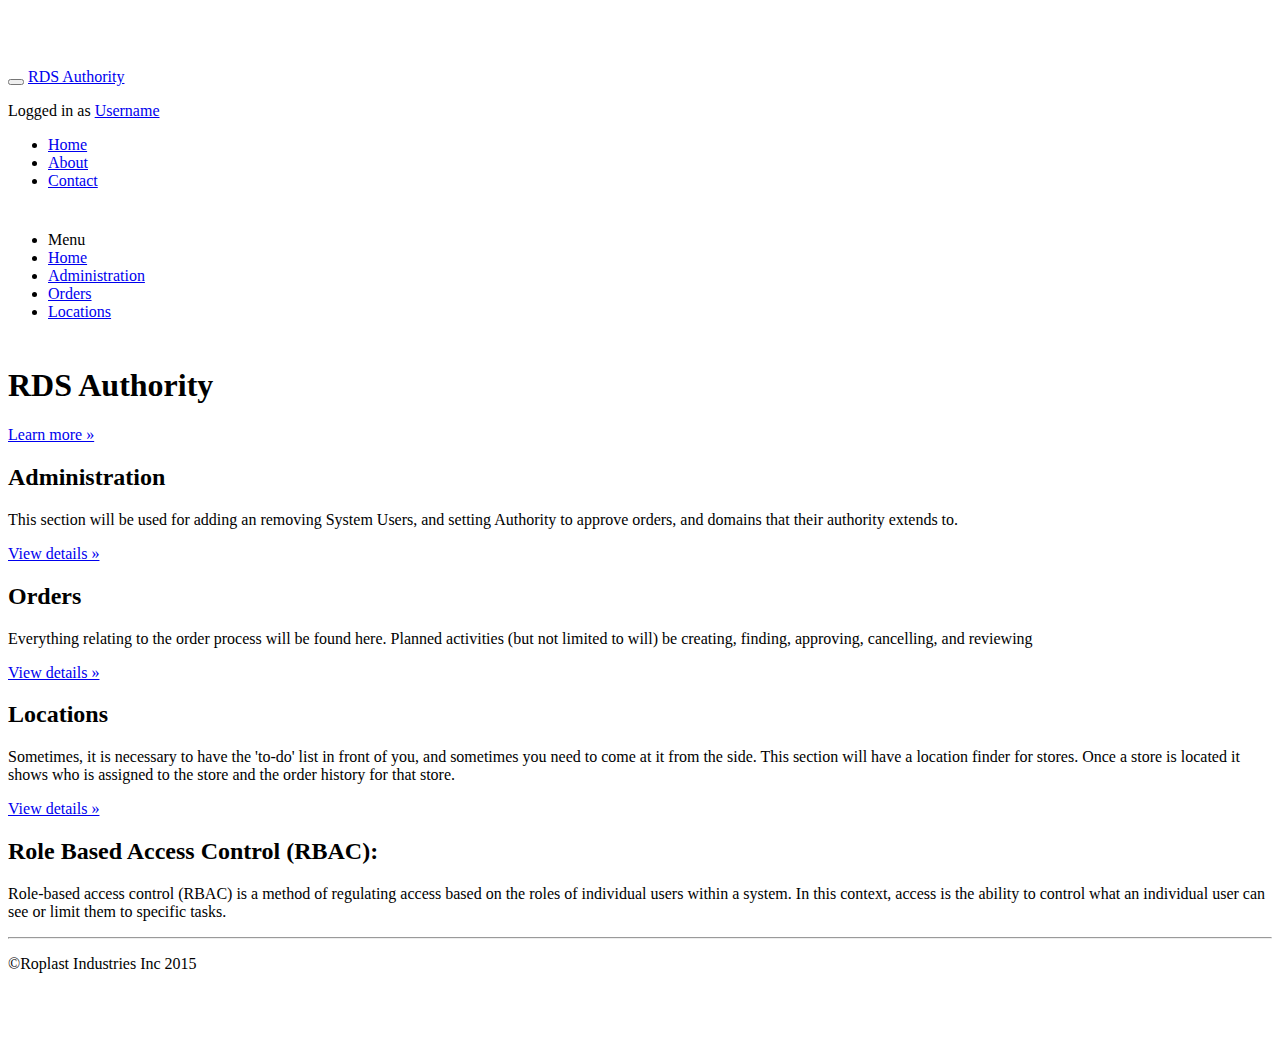
==== index.html @ 20433d4a "Cleanup for Deployment" ====
<!DOCTYPE html>
<!-- saved from url=(0049)http://getbootstrap.com/2.3.2/examples/fluid.html -->
<html lang="en"><head><meta http-equiv="Content-Type" content="text/html; charset=UTF-8">
    <meta charset="utf-8">
    <title>RDS Authority</title>
    <meta name="viewport" content="width=device-width, initial-scale=1.0">
    <meta name="description" content="RDS Authority">
    <meta name="author" content="JCockrum">

    <!-- Le styles -->
    <link href="C:\Users\Tegan\Code\Roplast\Screen_mockups\RDS_Authority_Mockup\bootstrap.css" rel="stylesheet">
    <style type="text/css">
      body{padding-top:60px;padding-bottom:40px;}
      .sidebar-nav{padding:9px 0;}
      @media max-width 980px {
      /* Enable use of floated navbar text */
      .navbar-text.pull-right{float:none;padding-left:5px;padding-right:5px;}
      }
    </style>
    <link href="C:\Users\Tegan\Code\Roplast\Screen_mockups\RDS_Authority_Mockup\Layout3.css" rel="stylesheet">

    <!-- HTML5 shim, for IE6-8 support of HTML5 elements -->
    <!--[if lt IE 9]>
      <script src="../assets/js/html5shiv.js"></script>
    <![endif]-->

    <!-- Fav and touch icons -->
    <link rel="apple-touch-icon-precomposed" sizes="144x144" href="http://getbootstrap.com/2.3.2/assets/ico/apple-touch-icon-144-precomposed.png">
    <link rel="apple-touch-icon-precomposed" sizes="114x114" href="http://getbootstrap.com/2.3.2/assets/ico/apple-touch-icon-114-precomposed.png">
    <link rel="apple-touch-icon-precomposed" sizes="72x72" href="http://getbootstrap.com/2.3.2/assets/ico/apple-touch-icon-72-precomposed.png">
    <link rel="apple-touch-icon-precomposed" href="http://getbootstrap.com/2.3.2/assets/ico/apple-touch-icon-57-precomposed.png">
    <link rel="shortcut icon" href="http://getbootstrap.com/2.3.2/assets/ico/favicon.png">
  <style type="text/css"></style></head>

  <body>

    <div class="navbar navbar-inverse navbar-fixed-top">
      <div class="navbar-inner">
        <div class="container-fluid">
          <button type="button" class="btn btn-navbar" data-toggle="collapse" data-target=".nav-collapse">
            <span class="icon-bar"></span>
            <span class="icon-bar"></span>
            <span class="icon-bar"></span>
          </button>
          <a class="brand" href="file:///C:/Users/Tegan/Code/Roplast/Screen_mockups/RDS_Authority_Mockup/index.html">RDS Authority</a>
          <div class="nav-collapse collapse">
            <p class="navbar-text pull-right">
			<!--TODO: Add uname to Session w/retrun from login -->
              Logged in as <a href="file:///C:/Users/Tegan/Code/Roplast/Screen_mockups/RDS_Authority_Mockup/Layout3-auth.html" class="navbar-link">Username</a>
            </p>
            <ul class="nav">
              <li class="active"><a href="file:///C:/Users/Tegan/Code/Roplast/Screen_mockups/RDS_Authority_Mockup/index.html">Home</a></li>
              <li><a href="file:///C:/Users/Tegan/Code/Roplast/Screen_mockups/RDS_Authority_Mockup/Layout3-about.html">About</a></li>
              <li><a href="file:///C:/Users/Tegan/Code/Roplast/Screen_mockups/RDS_Authority_Mockup/Layout3_cont.html">Contact</a></li>
            </ul>
          </div><!--/.nav-collapse -->
        </div>
      </div>
    </div>

    <div class="container-fluid">
      <div class="row-fluid">
        <div class="span3">
          <div class="well sidebar-nav">
            <ul class="nav nav-list">
              <li class="nav-header">Menu</li>
              <li class="active"><a href="file:///C:/Users/Tegan/Code/Roplast/Screen_mockups/RDS_Authority_Mockup/index.html">Home</a></li>
              <li><a href="file:///C:/Users/Tegan/Code/Roplast/Screen_mockups/RDS_Authority_Mockup/Layout3_admin.html">Administration</a></li>
              <li><a href="file:///C:/Users/Tegan/Code/Roplast/Screen_mockups/RDS_Authority_Mockup/Layout3_orders.html">Orders</a></li>
              <li><a href="file:///C:/Users/Tegan/Code/Roplast/Screen_mockups/RDS_Authority_Mockup/Layout3_locations.html">Locations</a></li>
            </ul>
          </div><!--/.well -->
        </div><!--/span-->
        <div class="span9">
          <div class="hero-unit">
            <h1>RDS Authority</h1>
            <p></p>
            <p><a href="file:///C:/Users/Tegan/Code/Roplast/Screen_mockups/RDS_Authority_Mockup/Layout3-about.html" class="btn btn-primary btn-large">Learn more »</a></p>
          </div>
          <div class="row-fluid">
            <div class="span4">
              <h2>Administration</h2>
              <p>This section will be used for adding an removing System Users, and setting Authority to approve
              orders, and domains that their authority extends to.</p>
              <p><a class="btn" href="file:///C:/Users/Tegan/Code/Roplast/Screen_mockups/RDS_Authority_Mockup/Layout3_admin.html">View details »</a></p>
            </div><!--/span-->
            <div class="span4">
              <h2>Orders</h2>
              <p>Everything relating to the order process will be found here. Planned activities (but not limited to will) be creating, finding, approving, cancelling, and reviewing</p>
              <p><a class="btn" href="file:///C:/Users/Tegan/Code/Roplast/Screen_mockups/RDS_Authority_Mockup/Layout3_orders.html">View details »</a></p>
            </div><!--/span-->
              <div class="span4">
              <h2>Locations</h2>
              <p>Sometimes, it is necessary to have the 'to-do' list in front of you, and sometimes you need to come at it from the side. This section will have a location finder for stores. Once a store is located it shows who is assigned to the store and the order history for that store.
              </p>
              <p><a class="btn" href="file:///C:/Users/Tegan/Code/Roplast/Screen_mockups/RDS_Authority_Mockup/Layout3_locations.html">View details »</a></p>
            </div><!--/span-->
          </div><!--/row-->
          <div class="row-fluid">
            <div class="span4">
              <h2>Role Based Access Control (RBAC):</h2>
              <p>Role-based access control (RBAC) is a method of regulating access based on the roles of individual users within a system. In this context, access is the ability to control what an individual user can see or limit them to specific tasks.
              </p>
            </div><!--/span-->
          
          </div><!--/row-->
        </div><!--/span-->
      </div><!--/row-->

      <hr>

      <footer>
        <p>©Roplast Industries Inc 2015</p>
      </footer>

    </div><!--/.fluid-container-->

    <!-- Le javascript
    ================================================== -->
    <!-- Placed at the end of the document so the pages load faster -->
    <script src="./Layout3_files/jquery.js"></script>
    <script src="./Layout3_files/bootstrap-transition.js"></script>
    <script src="./Layout3_files/bootstrap-alert.js"></script>
    <script src="./Layout3_files/bootstrap-modal.js"></script>
    <script src="./Layout3_files/bootstrap-dropdown.js"></script>
    <script src="./Layout3_files/bootstrap-scrollspy.js"></script>
    <script src="./Layout3_files/bootstrap-tab.js"></script>
    <script src="./Layout3_files/bootstrap-tooltip.js"></script>
    <script src="./Layout3_files/bootstrap-popover.js"></script>
    <script src="./Layout3_files/bootstrap-button.js"></script>
    <script src="./Layout3_files/bootstrap-collapse.js"></script>
    <script src="./Layout3_files/bootstrap-carousel.js"></script>
    <script src="./Layout3_files/bootstrap-typeahead.js"></script>

  

</body></html>
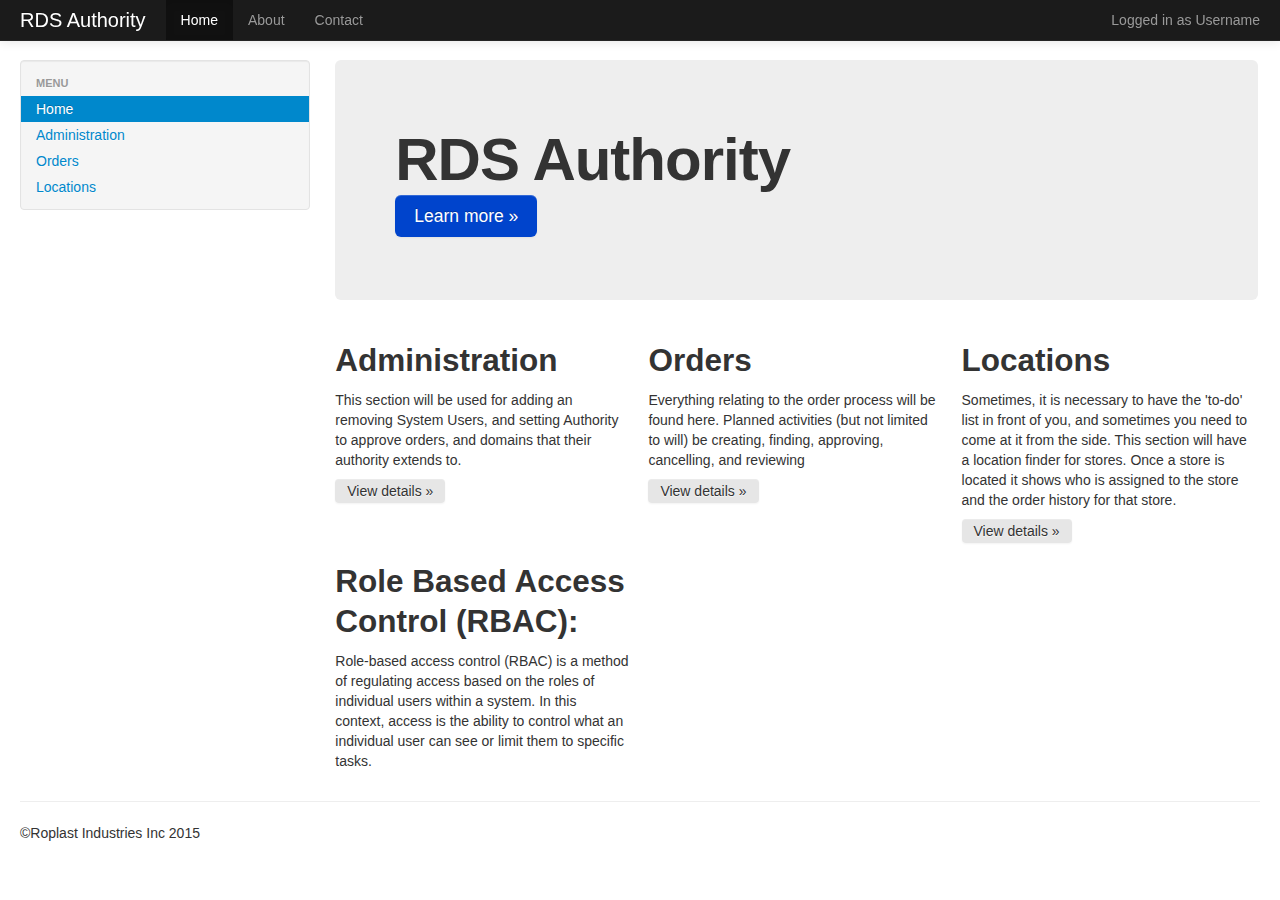
==== commit 74eb4782: "Absolute to Relative" ====
--- a/index.html
+++ b/index.html
@@ -8,7 +8,7 @@
     <meta name="author" content="JCockrum">
 
     <!-- Le styles -->
-    <link href="C:\Users\Tegan\Code\Roplast\Screen_mockups\RDS_Authority_Mockup\bootstrap.css" rel="stylesheet">
+    <link href="bootstrap.css" rel="stylesheet">
     <style type="text/css">
       body{padding-top:60px;padding-bottom:40px;}
       .sidebar-nav{padding:9px 0;}
@@ -17,7 +17,7 @@
       .navbar-text.pull-right{float:none;padding-left:5px;padding-right:5px;}
       }
     </style>
-    <link href="C:\Users\Tegan\Code\Roplast\Screen_mockups\RDS_Authority_Mockup\Layout3.css" rel="stylesheet">
+    <link href="Layout3.css" rel="stylesheet">
 
     <!-- HTML5 shim, for IE6-8 support of HTML5 elements -->
     <!--[if lt IE 9]>
@@ -42,16 +42,16 @@
             <span class="icon-bar"></span>
             <span class="icon-bar"></span>
           </button>
-          <a class="brand" href="file:///C:/Users/Tegan/Code/Roplast/Screen_mockups/RDS_Authority_Mockup/index.html">RDS Authority</a>
+          <a class="brand" href="index.html">RDS Authority</a>
           <div class="nav-collapse collapse">
             <p class="navbar-text pull-right">
 			<!--TODO: Add uname to Session w/retrun from login -->
-              Logged in as <a href="file:///C:/Users/Tegan/Code/Roplast/Screen_mockups/RDS_Authority_Mockup/Layout3-auth.html" class="navbar-link">Username</a>
+              Logged in as <a href="Layout3-auth.html" class="navbar-link">Username</a>
             </p>
             <ul class="nav">
-              <li class="active"><a href="file:///C:/Users/Tegan/Code/Roplast/Screen_mockups/RDS_Authority_Mockup/index.html">Home</a></li>
-              <li><a href="file:///C:/Users/Tegan/Code/Roplast/Screen_mockups/RDS_Authority_Mockup/Layout3-about.html">About</a></li>
-              <li><a href="file:///C:/Users/Tegan/Code/Roplast/Screen_mockups/RDS_Authority_Mockup/Layout3_cont.html">Contact</a></li>
+              <li class="active"><a href="index.html">Home</a></li>
+              <li><a href="Layout3-about.html">About</a></li>
+              <li><a href="Layout3_cont.html">Contact</a></li>
             </ul>
           </div><!--/.nav-collapse -->
         </div>
@@ -64,10 +64,10 @@
           <div class="well sidebar-nav">
             <ul class="nav nav-list">
               <li class="nav-header">Menu</li>
-              <li class="active"><a href="file:///C:/Users/Tegan/Code/Roplast/Screen_mockups/RDS_Authority_Mockup/index.html">Home</a></li>
-              <li><a href="file:///C:/Users/Tegan/Code/Roplast/Screen_mockups/RDS_Authority_Mockup/Layout3_admin.html">Administration</a></li>
-              <li><a href="file:///C:/Users/Tegan/Code/Roplast/Screen_mockups/RDS_Authority_Mockup/Layout3_orders.html">Orders</a></li>
-              <li><a href="file:///C:/Users/Tegan/Code/Roplast/Screen_mockups/RDS_Authority_Mockup/Layout3_locations.html">Locations</a></li>
+              <li class="active"><a href="index.html">Home</a></li>
+              <li><a href="Layout3_admin.html">Administration</a></li>
+              <li><a href="Layout3_orders.html">Orders</a></li>
+              <li><a href="Layout3_locations.html">Locations</a></li>
             </ul>
           </div><!--/.well -->
         </div><!--/span-->
@@ -75,25 +75,25 @@
           <div class="hero-unit">
             <h1>RDS Authority</h1>
             <p></p>
-            <p><a href="file:///C:/Users/Tegan/Code/Roplast/Screen_mockups/RDS_Authority_Mockup/Layout3-about.html" class="btn btn-primary btn-large">Learn more »</a></p>
+            <p><a href="Layout3-about.html" class="btn btn-primary btn-large">Learn more »</a></p>
           </div>
           <div class="row-fluid">
             <div class="span4">
               <h2>Administration</h2>
               <p>This section will be used for adding an removing System Users, and setting Authority to approve
               orders, and domains that their authority extends to.</p>
-              <p><a class="btn" href="file:///C:/Users/Tegan/Code/Roplast/Screen_mockups/RDS_Authority_Mockup/Layout3_admin.html">View details »</a></p>
+              <p><a class="btn" href="Layout3_admin.html">View details »</a></p>
             </div><!--/span-->
             <div class="span4">
               <h2>Orders</h2>
               <p>Everything relating to the order process will be found here. Planned activities (but not limited to will) be creating, finding, approving, cancelling, and reviewing</p>
-              <p><a class="btn" href="file:///C:/Users/Tegan/Code/Roplast/Screen_mockups/RDS_Authority_Mockup/Layout3_orders.html">View details »</a></p>
+              <p><a class="btn" href="Layout3_orders.html">View details »</a></p>
             </div><!--/span-->
               <div class="span4">
               <h2>Locations</h2>
               <p>Sometimes, it is necessary to have the 'to-do' list in front of you, and sometimes you need to come at it from the side. This section will have a location finder for stores. Once a store is located it shows who is assigned to the store and the order history for that store.
               </p>
-              <p><a class="btn" href="file:///C:/Users/Tegan/Code/Roplast/Screen_mockups/RDS_Authority_Mockup/Layout3_locations.html">View details »</a></p>
+              <p><a class="btn" href="Layout3_locations.html">View details »</a></p>
             </div><!--/span-->
           </div><!--/row-->
           <div class="row-fluid">
@@ -118,19 +118,19 @@
     <!-- Le javascript
     ================================================== -->
     <!-- Placed at the end of the document so the pages load faster -->
-    <script src="./Layout3_files/jquery.js"></script>
-    <script src="./Layout3_files/bootstrap-transition.js"></script>
-    <script src="./Layout3_files/bootstrap-alert.js"></script>
-    <script src="./Layout3_files/bootstrap-modal.js"></script>
-    <script src="./Layout3_files/bootstrap-dropdown.js"></script>
-    <script src="./Layout3_files/bootstrap-scrollspy.js"></script>
-    <script src="./Layout3_files/bootstrap-tab.js"></script>
-    <script src="./Layout3_files/bootstrap-tooltip.js"></script>
-    <script src="./Layout3_files/bootstrap-popover.js"></script>
-    <script src="./Layout3_files/bootstrap-button.js"></script>
-    <script src="./Layout3_files/bootstrap-collapse.js"></script>
-    <script src="./Layout3_files/bootstrap-carousel.js"></script>
-    <script src="./Layout3_files/bootstrap-typeahead.js"></script>
+    <script src="./index_files/jquery.js"></script>
+    <script src="./index_files/bootstrap-transition.js"></script>
+    <script src="./index_files/bootstrap-alert.js"></script>
+    <script src="./index_files/bootstrap-modal.js"></script>
+    <script src="./index_files/bootstrap-dropdown.js"></script>
+    <script src="./index_files/bootstrap-scrollspy.js"></script>
+    <script src="./index_files/bootstrap-tab.js"></script>
+    <script src="./index_files/bootstrap-tooltip.js"></script>
+    <script src="./index_files/bootstrap-popover.js"></script>
+    <script src="./index_files/bootstrap-button.js"></script>
+    <script src="./index_files/bootstrap-collapse.js"></script>
+    <script src="./index_files/bootstrap-carousel.js"></script>
+    <script src="./index_files/bootstrap-typeahead.js"></script>
 
   
 
--- a/Layout3.css
+++ b/Layout3.css
@@ -0,0 +1,285 @@
+/*!
+ * Bootstrap Responsive v2.3.2
+ *
+ * Copyright 2012 Twitter, Inc
+ * Licensed under the Apache License v2.0
+ * http://www.apache.org/licenses/LICENSE-2.0
+ *
+ * Designed and built with all the love in the world @twitter by @mdo and @fat.
+ */
+ 
+ .clearfix{zoom:1;}
+.clearfix:before,.clearfix:after{display:table;line-height:0;content:"";}
+.clearfix:after{clear:both;}
+.hide-text{font:0/0 a;color:transparent;text-shadow:none;background-color:transparent;border:0;}
+.input-block-level{display:block;width:100%;min-height:30px;-webkit-box-sizing:border-box;-moz-box-sizing:border-box;box-sizing:border-box;}
+@-ms-viewport{width:device-width;}
+.hidden{display:none;visibility:hidden;}
+.visible-phone{display:none!important;}
+.visible-tablet{display:none!important;}
+.hidden-desktop{display:none!important;}
+.visible-desktop{display:inherit!important;}
+@media min-width 768px and max-width 979px {
+.hidden-desktop{display:inherit!important;}
+.visible-desktop{display:none!important;}
+.visible-tablet{display:inherit!important;}
+.hidden-tablet{display:none!important;}
+}
+@media max-width 767px {
+.hidden-desktop{display:inherit!important;}
+.visible-desktop{display:none!important;}
+.visible-phone{display:inherit!important;}
+.hidden-phone{display:none!important;}
+}
+.visible-print{display:none!important;}
+@media print {
+.visible-print{display:inherit!important;}
+.hidden-print{display:none!important;}
+}
+@media min-width 1200px {
+.row{margin-left:-30px;zoom:1;}
+.row:before,.row:after{display:table;line-height:0;content:"";}
+.row:after{clear:both;}
+[class*="span"]{float:left;min-height:1px;margin-left:30px;}
+.container,.navbar-static-top .container,.navbar-fixed-top .container,.navbar-fixed-bottom .container{width:1170px;}
+.span12{width:1170px;}
+.span11{width:1070px;}
+.span10{width:970px;}
+.span9{width:870px;}
+.span8{width:770px;}
+.span7{width:670px;}
+.span6{width:570px;}
+.span5{width:470px;}
+.span4{width:370px;}
+.span3{width:270px;}
+.span2{width:170px;}
+.span1{width:70px;}
+.offset12{margin-left:1230px;}
+.offset11{margin-left:1130px;}
+.offset10{margin-left:1030px;}
+.offset9{margin-left:930px;}
+.offset8{margin-left:830px;}
+.offset7{margin-left:730px;}
+.offset6{margin-left:630px;}
+.offset5{margin-left:530px;}
+.offset4{margin-left:430px;}
+.offset3{margin-left:330px;}
+.offset2{margin-left:230px;}
+.offset1{margin-left:130px;}
+.row-fluid{width:100%;zoom:1;}
+.row-fluid:before,.row-fluid:after{display:table;line-height:0;content:"";}
+.row-fluid:after{clear:both;}
+.row-fluid [class*="span"]{display:block;float:left;width:100%;min-height:30px;margin-left:2.5641025641026%;margin-left:2.5109110747409%;-webkit-box-sizing:border-box;-moz-box-sizing:border-box;box-sizing:border-box;}
+.row-fluid [class*="span"]:first-child{margin-left:0;}
+.row-fluid .controls-row [class*="span"] + [class*="span"]{margin-left:2.5641025641026%;}
+.row-fluid .span12{width:100%;width:99.946808510638%;}
+.row-fluid .span11{width:91.452991452991%;width:91.39979996363%;}
+.row-fluid .span10{width:82.905982905983%;width:82.852791416621%;}
+.row-fluid .span9{width:74.358974358974%;width:74.305782869613%;}
+.row-fluid .span8{width:65.811965811966%;width:65.758774322604%;}
+.row-fluid .span7{width:57.264957264957%;width:57.211765775596%;}
+.row-fluid .span6{width:48.717948717949%;width:48.664757228587%;}
+.row-fluid .span5{width:40.17094017094%;width:40.117748681578%;}
+.row-fluid .span4{width:31.623931623932%;width:31.57074013457%;}
+.row-fluid .span3{width:23.076923076923%;width:23.023731587561%;}
+.row-fluid .span2{width:14.529914529915%;width:14.476723040553%;}
+.row-fluid .span1{width:5.982905982906%;width:5.9297144935443%;}
+.row-fluid .offset12{margin-left:105.12820512821%;margin-left:105.02182214948%;}
+.row-fluid .offset12:first-child{margin-left:102.5641025641%;margin-left:102.45771958538%;}
+.row-fluid .offset11{margin-left:96.581196581197%;margin-left:96.474813602473%;}
+.row-fluid .offset11:first-child{margin-left:94.017094017094%;margin-left:93.910711038371%;}
+.row-fluid .offset10{margin-left:88.034188034188%;margin-left:87.927805055465%;}
+.row-fluid .offset10:first-child{margin-left:85.470085470085%;margin-left:85.363702491362%;}
+.row-fluid .offset9{margin-left:79.487179487179%;margin-left:79.380796508456%;}
+.row-fluid .offset9:first-child{margin-left:76.923076923077%;margin-left:76.816693944354%;}
+.row-fluid .offset8{margin-left:70.940170940171%;margin-left:70.833787961448%;}
+.row-fluid .offset8:first-child{margin-left:68.376068376068%;margin-left:68.269685397345%;}
+.row-fluid .offset7{margin-left:62.393162393162%;margin-left:62.286779414439%;}
+.row-fluid .offset7:first-child{margin-left:59.82905982906%;margin-left:59.722676850336%;}
+.row-fluid .offset6{margin-left:53.846153846154%;margin-left:53.73977086743%;}
+.row-fluid .offset6:first-child{margin-left:51.282051282051%;margin-left:51.175668303328%;}
+.row-fluid .offset5{margin-left:45.299145299145%;margin-left:45.192762320422%;}
+.row-fluid .offset5:first-child{margin-left:42.735042735043%;margin-left:42.628659756319%;}
+.row-fluid .offset4{margin-left:36.752136752137%;margin-left:36.645753773413%;}
+.row-fluid .offset4:first-child{margin-left:34.188034188034%;margin-left:34.081651209311%;}
+.row-fluid .offset3{margin-left:28.205128205128%;margin-left:28.098745226405%;}
+.row-fluid .offset3:first-child{margin-left:25.641025641026%;margin-left:25.534642662302%;}
+.row-fluid .offset2{margin-left:19.65811965812%;margin-left:19.551736679396%;}
+.row-fluid .offset2:first-child{margin-left:17.094017094017%;margin-left:16.987634115294%;}
+.row-fluid .offset1{margin-left:11.111111111111%;margin-left:11.004728132388%;}
+.row-fluid .offset1:first-child{margin-left:8.5470085470085%;margin-left:8.4406255682851%;}
+input,textarea,.uneditable-input{margin-left:0;}
+.controls-row [class*="span"] + [class*="span"]{margin-left:30px;}
+input.span12,textarea.span12,.uneditable-input.span12{width:1156px;}
+input.span11,textarea.span11,.uneditable-input.span11{width:1056px;}
+input.span10,textarea.span10,.uneditable-input.span10{width:956px;}
+input.span9,textarea.span9,.uneditable-input.span9{width:856px;}
+input.span8,textarea.span8,.uneditable-input.span8{width:756px;}
+input.span7,textarea.span7,.uneditable-input.span7{width:656px;}
+input.span6,textarea.span6,.uneditable-input.span6{width:556px;}
+input.span5,textarea.span5,.uneditable-input.span5{width:456px;}
+input.span4,textarea.span4,.uneditable-input.span4{width:356px;}
+input.span3,textarea.span3,.uneditable-input.span3{width:256px;}
+input.span2,textarea.span2,.uneditable-input.span2{width:156px;}
+input.span1,textarea.span1,.uneditable-input.span1{width:56px;}
+.thumbnails{margin-left:-30px;}
+.thumbnails > li{margin-left:30px;}
+.row-fluid .thumbnails{margin-left:0;}
+}
+@media min-width 768px and max-width 979px {
+.row{margin-left:-20px;zoom:1;}
+.row:before,.row:after{display:table;line-height:0;content:"";}
+.row:after{clear:both;}
+[class*="span"]{float:left;min-height:1px;margin-left:20px;}
+.container,.navbar-static-top .container,.navbar-fixed-top .container,.navbar-fixed-bottom .container{width:724px;}
+.span12{width:724px;}
+.span11{width:662px;}
+.span10{width:600px;}
+.span9{width:538px;}
+.span8{width:476px;}
+.span7{width:414px;}
+.span6{width:352px;}
+.span5{width:290px;}
+.span4{width:228px;}
+.span3{width:166px;}
+.span2{width:104px;}
+.span1{width:42px;}
+.offset12{margin-left:764px;}
+.offset11{margin-left:702px;}
+.offset10{margin-left:640px;}
+.offset9{margin-left:578px;}
+.offset8{margin-left:516px;}
+.offset7{margin-left:454px;}
+.offset6{margin-left:392px;}
+.offset5{margin-left:330px;}
+.offset4{margin-left:268px;}
+.offset3{margin-left:206px;}
+.offset2{margin-left:144px;}
+.offset1{margin-left:82px;}
+.row-fluid{width:100%;zoom:1;}
+.row-fluid:before,.row-fluid:after{display:table;line-height:0;content:"";}
+.row-fluid:after{clear:both;}
+.row-fluid [class*="span"]{display:block;float:left;width:100%;min-height:30px;margin-left:2.7624309392265%;margin-left:2.7092394498648%;-webkit-box-sizing:border-box;-moz-box-sizing:border-box;box-sizing:border-box;}
+.row-fluid [class*="span"]:first-child{margin-left:0;}
+.row-fluid .controls-row [class*="span"] + [class*="span"]{margin-left:2.7624309392265%;}
+.row-fluid .span12{width:100%;width:99.946808510638%;}
+.row-fluid .span11{width:91.436464088398%;width:91.383272599036%;}
+.row-fluid .span10{width:82.872928176796%;width:82.819736687434%;}
+.row-fluid .span9{width:74.309392265193%;width:74.256200775832%;}
+.row-fluid .span8{width:65.745856353591%;width:65.692664864229%;}
+.row-fluid .span7{width:57.182320441989%;width:57.129128952627%;}
+.row-fluid .span6{width:48.618784530387%;width:48.565593041025%;}
+.row-fluid .span5{width:40.055248618785%;width:40.002057129423%;}
+.row-fluid .span4{width:31.491712707182%;width:31.438521217821%;}
+.row-fluid .span3{width:22.92817679558%;width:22.874985306218%;}
+.row-fluid .span2{width:14.364640883978%;width:14.311449394616%;}
+.row-fluid .span1{width:5.8011049723757%;width:5.747913483014%;}
+.row-fluid .offset12{margin-left:105.52486187845%;margin-left:105.41847889973%;}
+.row-fluid .offset12:first-child{margin-left:102.76243093923%;margin-left:102.6560479605%;}
+.row-fluid .offset11{margin-left:96.961325966851%;margin-left:96.854942988127%;}
+.row-fluid .offset11:first-child{margin-left:94.198895027624%;margin-left:94.092512048901%;}
+.row-fluid .offset10{margin-left:88.397790055249%;margin-left:88.291407076525%;}
+.row-fluid .offset10:first-child{margin-left:85.635359116022%;margin-left:85.528976137299%;}
+.row-fluid .offset9{margin-left:79.834254143646%;margin-left:79.727871164923%;}
+.row-fluid .offset9:first-child{margin-left:77.07182320442%;margin-left:76.965440225696%;}
+.row-fluid .offset8{margin-left:71.270718232044%;margin-left:71.164335253321%;}
+.row-fluid .offset8:first-child{margin-left:68.508287292818%;margin-left:68.401904314094%;}
+.row-fluid .offset7{margin-left:62.707182320442%;margin-left:62.600799341719%;}
+.row-fluid .offset7:first-child{margin-left:59.944751381215%;margin-left:59.838368402492%;}
+.row-fluid .offset6{margin-left:54.14364640884%;margin-left:54.037263430116%;}
+.row-fluid .offset6:first-child{margin-left:51.381215469613%;margin-left:51.27483249089%;}
+.row-fluid .offset5{margin-left:45.580110497238%;margin-left:45.473727518514%;}
+.row-fluid .offset5:first-child{margin-left:42.817679558011%;margin-left:42.711296579288%;}
+.row-fluid .offset4{margin-left:37.016574585635%;margin-left:36.910191606912%;}
+.row-fluid .offset4:first-child{margin-left:34.254143646409%;margin-left:34.147760667685%;}
+.row-fluid .offset3{margin-left:28.453038674033%;margin-left:28.34665569531%;}
+.row-fluid .offset3:first-child{margin-left:25.690607734807%;margin-left:25.584224756083%;}
+.row-fluid .offset2{margin-left:19.889502762431%;margin-left:19.783119783708%;}
+.row-fluid .offset2:first-child{margin-left:17.127071823204%;margin-left:17.020688844481%;}
+.row-fluid .offset1{margin-left:11.325966850829%;margin-left:11.219583872105%;}
+.row-fluid .offset1:first-child{margin-left:8.5635359116022%;margin-left:8.4571529328788%;}
+input,textarea,.uneditable-input{margin-left:0;}
+.controls-row [class*="span"] + [class*="span"]{margin-left:20px;}
+input.span12,textarea.span12,.uneditable-input.span12{width:710px;}
+input.span11,textarea.span11,.uneditable-input.span11{width:648px;}
+input.span10,textarea.span10,.uneditable-input.span10{width:586px;}
+input.span9,textarea.span9,.uneditable-input.span9{width:524px;}
+input.span8,textarea.span8,.uneditable-input.span8{width:462px;}
+input.span7,textarea.span7,.uneditable-input.span7{width:400px;}
+input.span6,textarea.span6,.uneditable-input.span6{width:338px;}
+input.span5,textarea.span5,.uneditable-input.span5{width:276px;}
+input.span4,textarea.span4,.uneditable-input.span4{width:214px;}
+input.span3,textarea.span3,.uneditable-input.span3{width:152px;}
+input.span2,textarea.span2,.uneditable-input.span2{width:90px;}
+input.span1,textarea.span1,.uneditable-input.span1{width:28px;}
+}
+@media max-width 767px {
+body{padding-right:20px;padding-left:20px;}
+.navbar-fixed-top,.navbar-fixed-bottom,.navbar-static-top{margin-right:-20px;margin-left:-20px;}
+.container-fluid{padding:0;}
+.dl-horizontal dt{float:none;width:auto;clear:none;text-align:left;}
+.dl-horizontal dd{margin-left:0;}
+.container{width:auto;}
+.row-fluid{width:100%;}
+.row,.thumbnails{margin-left:0;}
+.thumbnails > li{float:none;margin-left:0;}
+[class*="span"],.uneditable-input[class*="span"],.row-fluid [class*="span"]{display:block;float:none;width:100%;margin-left:0;-webkit-box-sizing:border-box;-moz-box-sizing:border-box;box-sizing:border-box;}
+.span12,.row-fluid .span12{width:100%;-webkit-box-sizing:border-box;-moz-box-sizing:border-box;box-sizing:border-box;}
+.row-fluid [class*="offset"]:first-child{margin-left:0;}
+.input-large,.input-xlarge,.input-xxlarge,input[class*="span"],select[class*="span"],textarea[class*="span"],.uneditable-input{display:block;width:100%;min-height:30px;-webkit-box-sizing:border-box;-moz-box-sizing:border-box;box-sizing:border-box;}
+.input-prepend input,.input-append input,.input-prepend input[class*="span"],.input-append input[class*="span"]{display:inline-block;width:auto;}
+.controls-row [class*="span"] + [class*="span"]{margin-left:0;}
+.modal{position:fixed;top:20px;right:20px;left:20px;width:auto;margin:0;}
+.modal.fade{top:-100px;}
+.modal.fade.in{top:20px;}
+}
+@media max-width 480px {
+.nav-collapse{-webkit-transform:translate3d(0,0,0);}
+.page-header h1 small{display:block;line-height:20px;}
+input[type="checkbox"],input[type="radio"]{border:1px solid #ccc;}
+.form-horizontal .control-label{float:none;width:auto;padding-top:0;text-align:left;}
+.form-horizontal .controls{margin-left:0;}
+.form-horizontal .control-list{padding-top:0;}
+.form-horizontal .form-actions{padding-right:10px;padding-left:10px;}
+.media .pull-left,.media .pull-right{display:block;float:none;margin-bottom:10px;}
+.media-object{margin-right:0;margin-left:0;}
+.modal{top:10px;right:10px;left:10px;}
+.modal-header .close{padding:10px;margin:-10px;}
+.carousel-caption{position:static;}
+}
+@media max-width 979px {
+body{padding-top:0;}
+.navbar-fixed-top,.navbar-fixed-bottom{position:static;}
+.navbar-fixed-top{margin-bottom:20px;}
+.navbar-fixed-bottom{margin-top:20px;}
+.navbar-fixed-top .navbar-inner,.navbar-fixed-bottom .navbar-inner{padding:5px;}
+.navbar .container{width:auto;padding:0;}
+.navbar .brand{padding-right:10px;padding-left:10px;margin:0 0 0 -5px;}
+.nav-collapse{clear:both;}
+.nav-collapse .nav{float:none;margin:0 0 10px;}
+.nav-collapse .nav > li{float:none;}
+.nav-collapse .nav > li > a{margin-bottom:2px;}
+.nav-collapse .nav > .divider-vertical{display:none;}
+.nav-collapse .nav .nav-header{color:#777;text-shadow:none;}
+.nav-collapse .nav > li > a,.nav-collapse .dropdown-menu a{padding:9px 15px;font-weight:700;color:#777;-webkit-border-radius:3px;-moz-border-radius:3px;border-radius:3px;}
+.nav-collapse .btn{padding:4px 10px;font-weight:400;-webkit-border-radius:4px;-moz-border-radius:4px;border-radius:4px;}
+.nav-collapse .dropdown-menu li + li a{margin-bottom:2px;}
+.nav-collapse .nav > li > a:hover,.nav-collapse .nav > li > a:focus,.nav-collapse .dropdown-menu a:hover,.nav-collapse .dropdown-menu a:focus{background-color:#f2f2f2;}
+.navbar-inverse .nav-collapse .nav > li > a,.navbar-inverse .nav-collapse .dropdown-menu a{color:#999;}
+.navbar-inverse .nav-collapse .nav > li > a:hover,.navbar-inverse .nav-collapse .nav > li > a:focus,.navbar-inverse .nav-collapse .dropdown-menu a:hover,.navbar-inverse .nav-collapse .dropdown-menu a:focus{background-color:#111;}
+.nav-collapse.in .btn-group{padding:0;margin-top:5px;}
+.nav-collapse .dropdown-menu{position:static;top:auto;left:auto;display:none;float:none;max-width:none;padding:0;margin:0 15px;background-color:transparent;border:none;-webkit-border-radius:0;-moz-border-radius:0;border-radius:0;-webkit-box-shadow:none;-moz-box-shadow:none;box-shadow:none;}
+.nav-collapse .open > .dropdown-menu{display:block;}
+.nav-collapse .dropdown-menu:before,.nav-collapse .dropdown-menu:after{display:none;}
+.nav-collapse .dropdown-menu .divider{display:none;}
+.nav-collapse .nav > li > .dropdown-menu:before,.nav-collapse .nav > li > .dropdown-menu:after{display:none;}
+.nav-collapse .navbar-form,.nav-collapse .navbar-search{float:none;padding:10px 15px;margin:10px 0;border-top:1px solid #f2f2f2;border-bottom:1px solid #f2f2f2;-webkit-box-shadow:inset 0 1px 0 rgba(255,255,255,0.1), 0 1px 0 rgba(255,255,255,0.1);-moz-box-shadow:inset 0 1px 0 rgba(255,255,255,0.1), 0 1px 0 rgba(255,255,255,0.1);box-shadow:inset 0 1px 0 rgba(255,255,255,0.1), 0 1px 0 rgba(255,255,255,0.1);}
+.navbar-inverse .nav-collapse .navbar-form,.navbar-inverse .nav-collapse .navbar-search{border-top-color:#111;border-bottom-color:#111;}
+.navbar .nav-collapse .nav.pull-right{float:none;margin-left:0;}
+.nav-collapse,.nav-collapse.collapse{height:0;overflow:hidden;}
+.navbar .btn-navbar{display:block;}
+.navbar-static .navbar-inner{padding-right:10px;padding-left:10px;}
+}
+@media min-width 980px {
+.nav-collapse.collapse{height:auto!important;overflow:visible!important;}
+}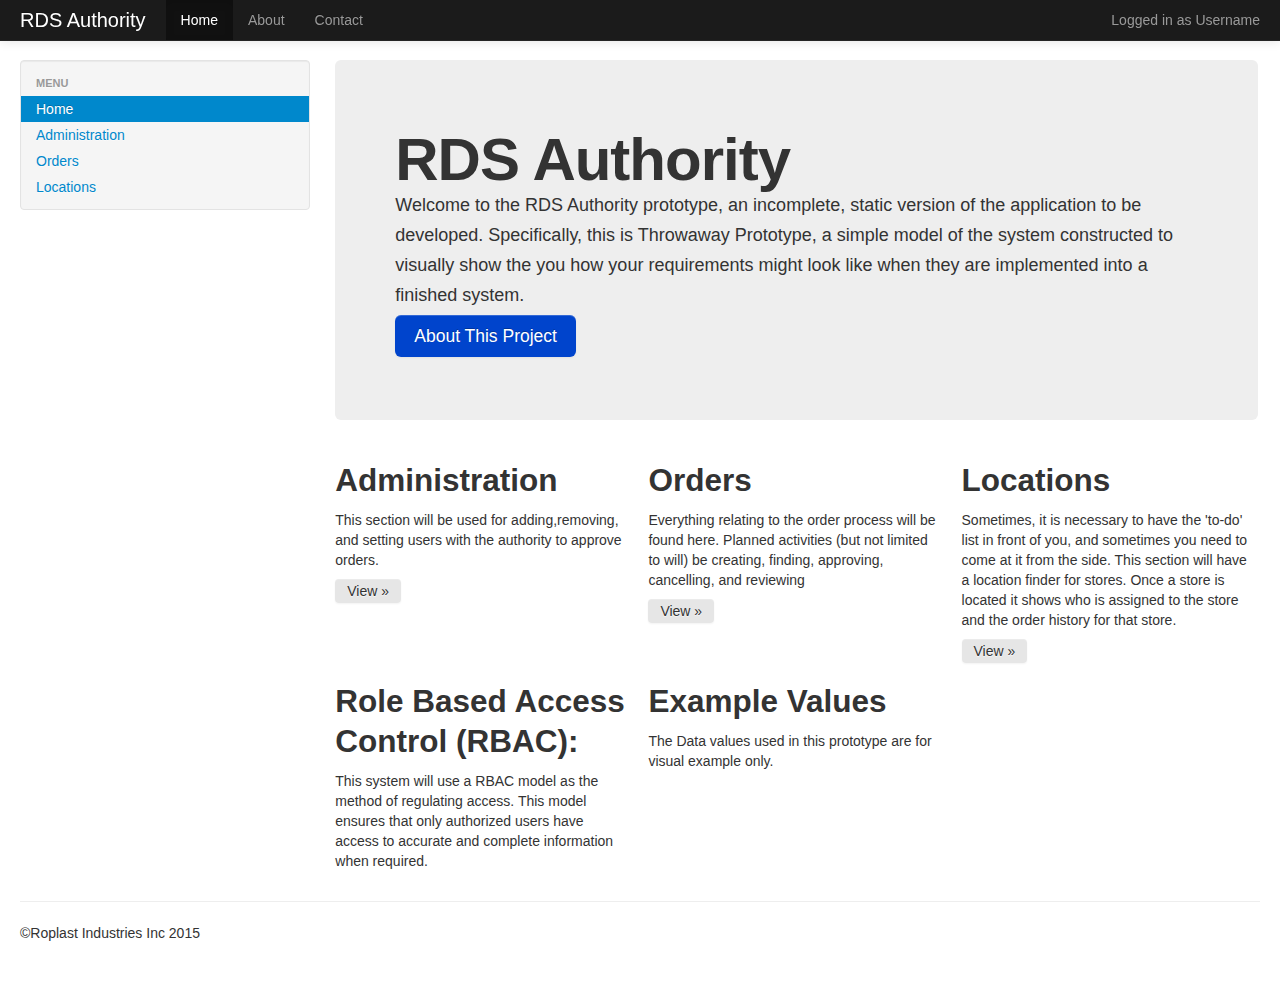
==== commit 115bc4fb: "Added Copy and Comments" ====
--- a/index.html
+++ b/index.html
@@ -74,35 +74,39 @@
         <div class="span9">
           <div class="hero-unit">
             <h1>RDS Authority</h1>
-            <p></p>
-            <p><a href="Layout3-about.html" class="btn btn-primary btn-large">Learn more »</a></p>
+            <p>Welcome to the RDS Authority prototype, an incomplete, static version of the application to be developed. Specifically, this is Throwaway Prototype, a simple model of the system constructed to visually show the you how your requirements might look like when they are implemented into a finished system.</p>
+            <p><a href="Layout3-about.html" class="btn btn-primary btn-large">About This Project</a></p>
           </div>
           <div class="row-fluid">
             <div class="span4">
               <h2>Administration</h2>
-              <p>This section will be used for adding an removing System Users, and setting Authority to approve
-              orders, and domains that their authority extends to.</p>
-              <p><a class="btn" href="Layout3_admin.html">View details »</a></p>
+              <p>This section will be used for adding,removing, and setting users with the authority to approve
+              orders.</p>
+              <p><a class="btn" href="Layout3_admin.html">View »</a></p>
             </div><!--/span-->
             <div class="span4">
               <h2>Orders</h2>
               <p>Everything relating to the order process will be found here. Planned activities (but not limited to will) be creating, finding, approving, cancelling, and reviewing</p>
-              <p><a class="btn" href="Layout3_orders.html">View details »</a></p>
+              <p><a class="btn" href="Layout3_orders.html">View »</a></p>
             </div><!--/span-->
               <div class="span4">
               <h2>Locations</h2>
               <p>Sometimes, it is necessary to have the 'to-do' list in front of you, and sometimes you need to come at it from the side. This section will have a location finder for stores. Once a store is located it shows who is assigned to the store and the order history for that store.
               </p>
-              <p><a class="btn" href="Layout3_locations.html">View details »</a></p>
+              <p><a class="btn" href="Layout3_locations.html">View »</a></p>
             </div><!--/span-->
           </div><!--/row-->
           <div class="row-fluid">
             <div class="span4">
               <h2>Role Based Access Control (RBAC):</h2>
-              <p>Role-based access control (RBAC) is a method of regulating access based on the roles of individual users within a system. In this context, access is the ability to control what an individual user can see or limit them to specific tasks.
+              <p>This system will use a RBAC model as the method of regulating access. This model ensures that only authorized users have access to accurate and complete information when required.
               </p>
             </div><!--/span-->
-          
+            <div class="span4">
+              <h2>Example Values</h2>
+              <p>The Data values used in this prototype are for visual example only.
+              </p>
+            </div><!--/span-->
           </div><!--/row-->
         </div><!--/span-->
       </div><!--/row-->
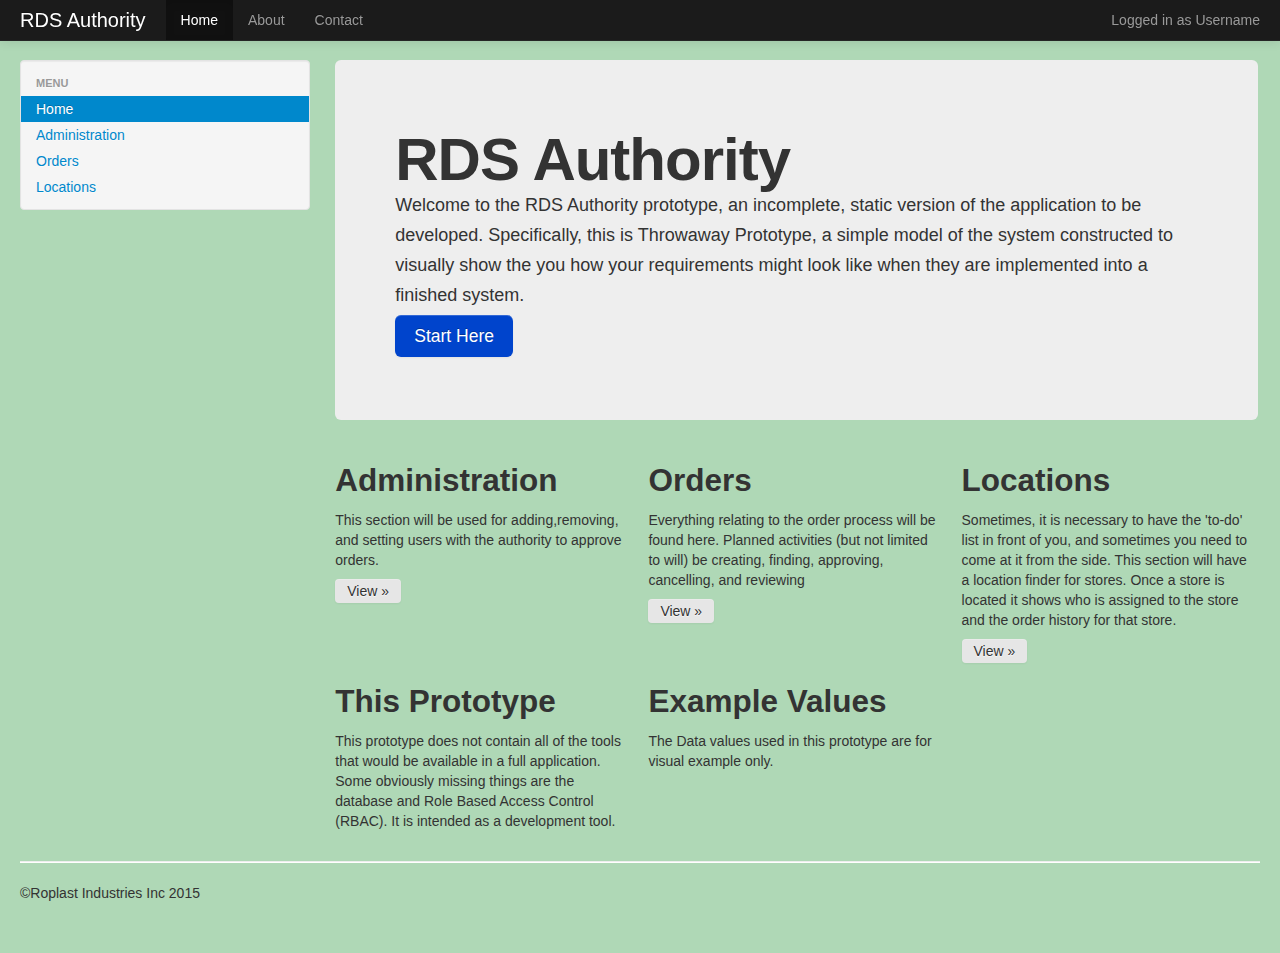
==== commit 0c54066b: "Copy Adjustment" ====
--- a/index.html
+++ b/index.html
@@ -75,7 +75,7 @@
           <div class="hero-unit">
             <h1>RDS Authority</h1>
             <p>Welcome to the RDS Authority prototype, an incomplete, static version of the application to be developed. Specifically, this is Throwaway Prototype, a simple model of the system constructed to visually show the you how your requirements might look like when they are implemented into a finished system.</p>
-            <p><a href="Layout3-about.html" class="btn btn-primary btn-large">About This Project</a></p>
+            <p><a href="Layout3-about.html" class="btn btn-primary btn-large">Start Here</a></p>
           </div>
           <div class="row-fluid">
             <div class="span4">
@@ -98,8 +98,8 @@
           </div><!--/row-->
           <div class="row-fluid">
             <div class="span4">
-              <h2>Role Based Access Control (RBAC):</h2>
-              <p>This system will use a RBAC model as the method of regulating access. This model ensures that only authorized users have access to accurate and complete information when required.
+              <h2>This Prototype</h2>
+              <p>This prototype does not contain all of the tools that would be available in a full application. Some obviously missing things are the database and Role Based Access Control (RBAC). It is intended as a development tool.
               </p>
             </div><!--/span-->
             <div class="span4">
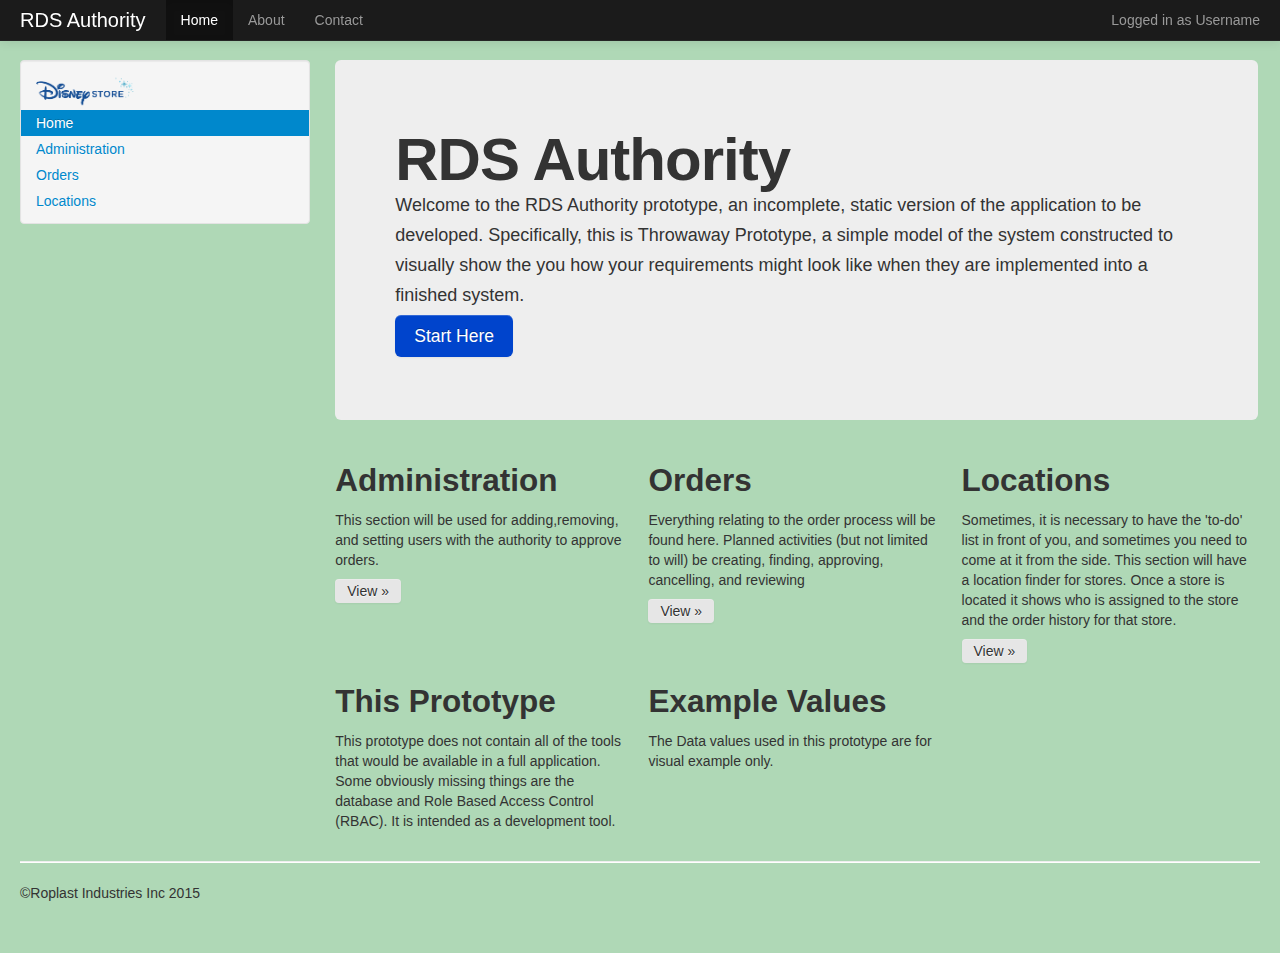
==== commit 130298ad: "Text for image exchange" ====
--- a/index.html
+++ b/index.html
@@ -46,7 +46,7 @@
           <div class="nav-collapse collapse">
             <p class="navbar-text pull-right">
 			<!--TODO: Add uname to Session w/retrun from login -->
-              Logged in as <a href="Layout3-auth.html" class="navbar-link">Username</a>
+              Logged in as <a href="#" class="navbar-link">Username</a>
             </p>
             <ul class="nav">
               <li class="active"><a href="index.html">Home</a></li>
@@ -63,7 +63,8 @@
         <div class="span3">
           <div class="well sidebar-nav">
             <ul class="nav nav-list">
-              <li class="nav-header">Menu</li>
+              
+              <li class="nav-header"><img src="Img\DS_header-logo.gif" alt="TDS" height="34" width="100"></li>
               <li class="active"><a href="index.html">Home</a></li>
               <li><a href="Layout3_admin.html">Administration</a></li>
               <li><a href="Layout3_orders.html">Orders</a></li>
